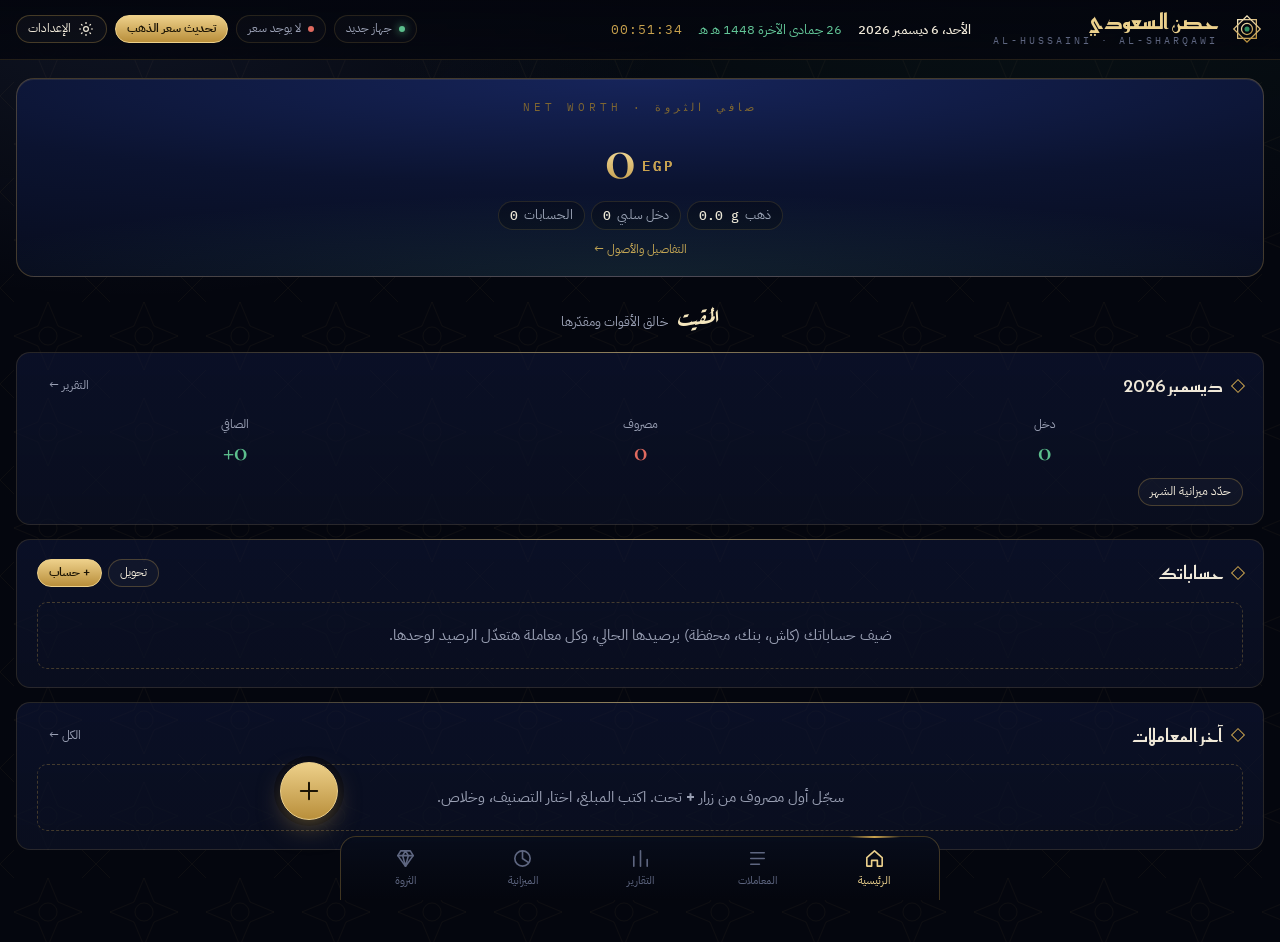
==== hisn-app/index.html @ 85dcd927 "Hisn: turn the wealth dashboard into an installable offline money app (PWA) - PWA shell: manifest, s" ====
<!doctype html>
<html lang="ar" dir="rtl"><head><meta charset="utf-8">
<meta name="viewport" content="width=device-width,initial-scale=1,viewport-fit=cover">
<meta name="theme-color" content="#04060E">
<meta name="color-scheme" content="dark">
<meta name="mobile-web-app-capable" content="yes">
<meta name="apple-mobile-web-app-capable" content="yes">
<meta name="apple-mobile-web-app-status-bar-style" content="black-translucent">
<meta name="apple-mobile-web-app-title" content="الحصن">
<meta name="robots" content="noindex,nofollow">
<meta name="referrer" content="no-referrer">
<meta name="description" content="مدير الثروة والمصروفات الشخصي: الذهب، الشهادات، الصناديق، الحسابات، الميزانيات والزكاة. البيانات على جهازك فقط.">
<title>حصن السعودي</title>
<link rel="manifest" href="manifest.webmanifest">
<link rel="icon" href="icons/icon.svg" type="image/svg+xml">
<link rel="apple-touch-icon" href="icons/apple-touch-icon.png">
<link rel="preconnect" href="https://fonts.googleapis.com">
<link rel="preconnect" href="https://fonts.gstatic.com" crossorigin>
<link rel="stylesheet" href="https://fonts.googleapis.com/css2?family=Amiri:ital,wght@0,400;0,700;1,400&family=Aref+Ruqaa:wght@400;700&family=Cormorant+Garamond:wght@500;600;700&family=IBM+Plex+Mono:wght@400;500&family=IBM+Plex+Sans+Arabic:wght@300;400;500;600&family=Reem+Kufi:wght@400;500;600&display=swap">
<link rel="stylesheet" href="css/base.css">
<link rel="stylesheet" href="css/app.css">
</head>
<body data-view="home">
<div id="lock" class="lock" hidden></div>
<header class="cmd">
  <div class="wrap">
    <div class="brand">
      <svg viewBox="0 0 40 40" aria-hidden="true"><defs><linearGradient id="bg1" x1="0" y1="0" x2="1" y2="1"><stop offset="0" stop-color="#F6E7BE"/><stop offset="1" stop-color="#B98F3B"/></linearGradient></defs><g fill="none" stroke="url(#bg1)" stroke-width="1.5"><rect x="9" y="9" width="22" height="22"/><rect x="9" y="9" width="22" height="22" transform="rotate(45 20 20)"/><circle cx="20" cy="20" r="6.5"/></g><circle cx="20" cy="20" r="3" fill="#2F8F63"/></svg>
      <div><b>حصن السعودي</b><small>AL-HUSSAINI · AL-SHARQAWI</small></div>
    </div>
    <div class="dates" id="dates"></div>
    <div class="spacer"></div>
    <div class="status">
      <span class="chip" id="syncChip"><i></i><span>على جهازك</span></span>
      <span class="chip" id="priceChip"><i></i><span>الأسعار</span></span>
      <button class="btn gold sm" id="btnPrices" type="button">تحديث سعر الذهب</button>
      <button class="btn sm iconbtn" id="btnSettings" type="button" aria-label="الإعدادات"><svg viewBox="0 0 24 24" width="18" height="18" aria-hidden="true"><g fill="none" stroke="currentColor" stroke-width="1.6"><circle cx="12" cy="12" r="3.2"/><path d="M12 2.8v2.6M12 18.6v2.6M21.2 12h-2.6M5.4 12H2.8M18.5 5.5l-1.8 1.8M7.3 16.7l-1.8 1.8M18.5 18.5l-1.8-1.8M7.3 7.3 5.5 5.5"/></g></svg><span>الإعدادات</span></button>
    </div>
  </div>
</header>

<main class="wrap">
  <section class="view on" id="v-home" aria-label="الرئيسية"></section>
  <section class="view" id="v-tx" aria-label="المعاملات"></section>
  <section class="view" id="v-reports" aria-label="التقارير"></section>
  <section class="view" id="v-budget" aria-label="الميزانية"></section>
  <section class="view" id="v-wealth" aria-label="الثروة">
  <section class="hero" aria-label="لوحة القيادة">
    <canvas id="stars" aria-hidden="true"></canvas>
    <div class="aurora" aria-hidden="true"></div>
    <div class="hero-in">
      <div class="mihrab">
        <svg class="frame" viewBox="0 0 600 340" preserveAspectRatio="none" aria-hidden="true">
          <defs><linearGradient id="fg" x1="0" y1="0" x2="0" y2="1"><stop offset="0" stop-color="#EBD08C" stop-opacity=".85"/><stop offset=".7" stop-color="#C9A24E" stop-opacity=".25"/><stop offset="1" stop-color="#C9A24E" stop-opacity="0"/></linearGradient>
          <linearGradient id="fill1" x1="0" y1="0" x2="0" y2="1"><stop offset="0" stop-color="#EBD08C" stop-opacity=".07"/><stop offset=".8" stop-color="#EBD08C" stop-opacity="0"/></linearGradient></defs>
          <path d="M20 340V150C20 60 150 8 300 8S580 60 580 150V340" fill="url(#fill1)" stroke="url(#fg)" stroke-width="1.5" vector-effect="non-scaling-stroke"/>
          <path d="M34 340V154C34 72 156 22 300 22S566 72 566 154V340" fill="none" stroke="url(#fg)" stroke-width="1" stroke-dasharray="2 5" vector-effect="non-scaling-stroke"/>
        </svg>
        <div class="eyebrow">NET WORTH · صافي الثروة</div>
        <div class="nw-label">قيمة كل ما تملك (الشهادة بقيمتها عند الاستحقاق)</div>
        <div class="nw" id="nw">—</div>
        <div id="nwDelta" class="small muted"></div>
        <div class="nw-sub" id="nwSub"></div>
        <div class="flag" id="flag" title="العلم المقلوب إشارة استغاثة: يظهر لما يكون فيه إنذار أحمر في المحفظة">
          <svg viewBox="0 0 26 20" aria-hidden="true"><path d="M2 1v18" stroke="#9AA0B4" stroke-width="1.5"/><path d="M3 2h20l-4 5 4 5H3z" fill="#123A29" stroke="#2F8F63"/><g transform="translate(12 7)" fill="none" stroke="#EBD08C" stroke-width=".9"><rect x="-2.6" y="-2.6" width="5.2" height="5.2"/><rect x="-2.6" y="-2.6" width="5.2" height="5.2" transform="rotate(45)"/></g></svg>
          <span id="flagTxt">العلم مرفوع</span>
        </div>
      </div>

      <div class="medallion">
        <div class="star">
          <svg viewBox="0 0 200 200" aria-hidden="true">
            <defs><radialGradient id="mg" cx=".5" cy=".5" r=".5"><stop offset="0" stop-color="#16245A"/><stop offset="1" stop-color="#0A112B"/></radialGradient>
            <linearGradient id="sg" x1="0" y1="0" x2="1" y2="1"><stop offset="0" stop-color="#F6E7BE"/><stop offset=".5" stop-color="#C9A24E"/><stop offset="1" stop-color="#7E6631"/></linearGradient></defs>
            <g class="ring"><circle cx="100" cy="100" r="96" fill="none" stroke="#C9A24E" stroke-opacity=".35" stroke-dasharray="1 5.3"/></g>
            <g transform="translate(100 100)">
              <rect x="-62" y="-62" width="124" height="124" fill="url(#mg)" stroke="url(#sg)" stroke-width="1.6"/>
              <rect x="-62" y="-62" width="124" height="124" fill="url(#mg)" stroke="url(#sg)" stroke-width="1.6" transform="rotate(45)"/>
              <rect x="-54" y="-54" width="108" height="108" fill="none" stroke="#C9A24E" stroke-opacity=".35"/>
              <rect x="-54" y="-54" width="108" height="108" fill="none" stroke="#C9A24E" stroke-opacity=".35" transform="rotate(45)"/>
              <circle r="58" fill="none" stroke="#2F8F63" stroke-opacity=".45"/>
            </g>
          </svg>
          <div class="nm" id="nm">الرزّاق</div>
        </div>
        <div class="lbl">اسم اليوم · NAME OF THE DAY</div>
        <div class="mean" id="mean"></div>
        <button class="btn sm ghost" type="button" data-names style="margin-top:6px">الأسماء الحسنى كاملة ◆</button>
      </div>

      <div class="gauge" id="gauge"></div>
    </div>

    <div class="hadith" id="hadith" aria-live="polite">
      <button class="nav prev" type="button" data-h="-1" aria-label="السابق">›</button>
      <div class="intro" id="hIntro">قال رسول الله ﷺ</div>
      <div class="txt" id="hTxt"></div>
      <div class="src" id="hSrc"></div>
      <div class="dots" id="hDots"></div>
      <button class="nav next" type="button" data-h="1" aria-label="التالي">‹</button>
    </div>

    <svg class="skyline" viewBox="0 0 1200 132" preserveAspectRatio="xMidYMax slice" aria-hidden="true">
      <defs>
        <linearGradient id="sil" x1="0" y1="0" x2="0" y2="1"><stop offset="0" stop-color="#121C40"/><stop offset="1" stop-color="#04060E"/></linearGradient>
        <linearGradient id="dome" x1="0" y1="0" x2="1" y2="0"><stop offset="0" stop-color="#1F6B48"/><stop offset=".45" stop-color="#62C597"/><stop offset="1" stop-color="#174F36"/></linearGradient>
        <radialGradient id="glow" cx=".5" cy=".7" r=".5"><stop offset="0" stop-color="#62C597" stop-opacity=".28"/><stop offset="1" stop-color="#62C597" stop-opacity="0"/></radialGradient>
      </defs>
      <!-- crescent -->
      <g transform="translate(1110 26)"><circle r="13" fill="#EBD08C" opacity=".9"/><circle cx="6" cy="-4" r="12" fill="#0B1330"/></g>
      <g fill="url(#sil)" stroke="#C9A24E" stroke-opacity=".38" stroke-width=".9">
        <!-- Al-Azhar double-headed minaret -->
        <path d="M150 132V70h34v62z"/><path d="M144 70h46v-5h-46z"/><path d="M152 65V40h30v25z"/><path d="M147 40h40v-4h-40z"/>
        <path d="M154 36V20h10v16zM170 36V20h10v16z"/><path d="M153 20h12v-3h-12zM169 20h12v-3h-12z"/>
        <path d="M155 17q4-13 8 0zM171 17q4-13 8 0z"/>
        <!-- Qaytbay-style minaret -->
        <path d="M232 132V78h22v54z"/><path d="M228 78h30v-4h-30z"/><path d="M235 74V52h16v22z"/><path d="M231 52h24v-3h-24z"/><path d="M237 49V36h12v13z"/><path d="M237 36q6-20 12 0z"/>
        <!-- Fatimid keel arcade -->
        <path d="M270 132v-34h300v34z"/>
        <!-- Madinah minaret -->
        <path d="M748 132V58h20v74z"/><path d="M744 58h28v-4h-28z"/><path d="M751 54V36h14v18z"/><path d="M747 36h22v-3h-22z"/><path d="M752 33q6-18 12 0z"/>
        <path d="M640 132v-36h260v36z"/>
        <!-- Andalusian block -->
        <path d="M930 132v-42h270v42z"/><path d="M0 132v-28h120v28z"/>
      </g>
      <!-- keel arches -->
      <g fill="#04060E" stroke="#C9A24E" stroke-opacity=".45" stroke-width=".9">
        <path d="M284 132v-18q0-10 11-15 11 5 11 15v18M320 132v-18q0-10 11-15 11 5 11 15v18M356 132v-18q0-10 11-15 11 5 11 15v18M392 132v-18q0-10 11-15 11 5 11 15v18M428 132v-18q0-10 11-15 11 5 11 15v18M464 132v-18q0-10 11-15 11 5 11 15v18M500 132v-18q0-10 11-15 11 5 11 15v18M536 132v-18q0-10 11-15 11 5 11 15v18"/>
      </g>
      <!-- Cordoba horseshoe arches with voussoirs -->
      <g fill="#04060E" stroke="#C9A24E" stroke-width="2.4" stroke-dasharray="4 3" stroke-opacity=".55">
        <path d="M950 132v-16a13 13 0 1 1 26 0v16M992 132v-16a13 13 0 1 1 26 0v16M1034 132v-16a13 13 0 1 1 26 0v16M1076 132v-16a13 13 0 1 1 26 0v16M1118 132v-16a13 13 0 1 1 26 0v16M1160 132v-16a13 13 0 1 1 26 0v16"/>
      </g>
      <!-- Green Dome -->
      <ellipse cx="820" cy="70" rx="80" ry="40" fill="url(#glow)"/>
      <path d="M786 96V80h68v16z" fill="#0E1736" stroke="#2F8F63" stroke-opacity=".5"/>
      <path d="M789 80c0-30 22-40 31-56 9 16 31 26 31 56z" fill="url(#dome)" stroke="#62C597" stroke-opacity=".6"/>
      <path d="M804 80c1-20 9-34 16-50M836 80c-1-20-9-34-16-50M820 80V30" stroke="#0D3324" stroke-opacity=".55" fill="none"/>
      <path d="M820 24v-9" stroke="#EBD08C"/><path d="M816 11a4 4 0 1 0 7 2.5 3 3 0 1 1-7-2.5z" fill="#EBD08C"/>
      <path d="M0 131.5h1200" stroke="#C9A24E" stroke-opacity=".45"/>
    </svg>
  </section>

  <section class="kpis" id="kpis" aria-label="المؤشرات"></section>

  <nav class="tabs" role="tablist" id="tabs">
    <button class="tab" role="tab" data-t="ops" aria-selected="true"><span class="c">OP-00</span><span class="l">القيادة</span></button>
    <button class="tab" role="tab" data-t="gold"><span class="c">OP-01</span><span class="l">الذهب العيني</span></button>
    <button class="tab" role="tab" data-t="funds"><span class="c">OP-02</span><span class="l">ثاندر</span></button>
    <button class="tab" role="tab" data-t="certs"><span class="c">OP-03</span><span class="l">الشهادات والنقد</span></button>
    <button class="tab" role="tab" data-t="income"><span class="c">OP-04</span><span class="l">الدخل والادخار</span></button>
    <button class="tab" role="tab" data-t="intel"><span class="c">OP-05</span><span class="l">المستشار</span></button>
    <button class="tab" role="tab" data-t="zakat"><span class="c">OP-07</span><span class="l">الزكاة</span></button>
    <button class="tab" role="tab" data-t="nasab"><span class="c">OP-08</span><span class="l">النسب الشريف</span></button>
    <button class="tab" role="tab" data-t="future"><span class="c">OP-06</span><span class="l">خريطة النمو</span></button>
  </nav>

  <section class="sector on" id="s-ops"></section>
  <section class="sector" id="s-gold"></section>
  <section class="sector" id="s-funds"></section>
  <section class="sector" id="s-certs"></section>
  <section class="sector" id="s-income"></section>
  <section class="sector" id="s-intel"></section>
  <section class="sector" id="s-zakat"></section>
  <section class="sector" id="s-future"></section>
  <section class="sector" id="s-nasab"></section>

  <p class="doctrine" id="doctrine"></p>
</section>
</main>
<nav class="bnav" aria-label="الأقسام">
  <button type="button" data-vw="home"><svg viewBox="0 0 24 24" aria-hidden="true"><g fill="none" stroke="currentColor" stroke-width="1.7" stroke-linecap="round" stroke-linejoin="round"><path d="M4 11 12 4l8 7v8.5a.5.5 0 0 1-.5.5H15v-6H9v6H4.5a.5.5 0 0 1-.5-.5z"/></g></svg><span>الرئيسية</span></button>
  <button type="button" data-vw="tx"><svg viewBox="0 0 24 24" aria-hidden="true"><g fill="none" stroke="currentColor" stroke-width="1.7" stroke-linecap="round" stroke-linejoin="round"><path d="M5 6h14M5 12h14M5 18h9"/></g></svg><span>المعاملات</span></button>
  <button type="button" data-vw="reports"><svg viewBox="0 0 24 24" aria-hidden="true"><g fill="none" stroke="currentColor" stroke-width="1.7" stroke-linecap="round" stroke-linejoin="round"><path d="M5 20V10M12 20V4M19 20v-7"/></g></svg><span>التقارير</span></button>
  <button type="button" data-vw="budget"><svg viewBox="0 0 24 24" aria-hidden="true"><g fill="none" stroke="currentColor" stroke-width="1.7" stroke-linecap="round" stroke-linejoin="round"><circle cx="12" cy="12" r="8"/><path d="M12 4v8l6 4"/></g></svg><span>الميزانية</span></button>
  <button type="button" data-vw="wealth"><svg viewBox="0 0 24 24" aria-hidden="true"><g fill="none" stroke="currentColor" stroke-width="1.7" stroke-linecap="round" stroke-linejoin="round"><path d="M7 4h10l3 5-8 11L4 9z"/><path d="M4 9h16M12 20 9 9l3-5 3 5z"/></g></svg><span>الثروة</span></button>
</nav>
<button type="button" class="fab" data-m="fab" aria-label="إضافة معاملة"><svg viewBox="0 0 24 24" aria-hidden="true"><g fill="none" stroke="currentColor" stroke-width="1.7" stroke-linecap="round" stroke-linejoin="round"><path d="M12 5v14M5 12h14"/></g></svg></button>
<div id="modalRoot"></div>
<script src="js/version.js"></script>
<script src="js/money.js"></script>
<script src="js/app.js"></script>
<script src="js/pwa.js"></script>
</body></html>
---- hisn-app/css/base.css ----
/* Original حصن السعودي dashboard styles (lapis-night mihrab). App-shell additions live in app.css. */
/* Layout: a lapis-night mihrab. Hero = arch (net worth) + star medallion (Name of the day) + score gauge,
   a hadith scroll beneath, the Cairo/Madinah/Cordoba skyline as the threshold; sectors below as tabbed panels. */
:root{
  --void:#04060E; --night:#080D1B; --lapis:#0C1430; --panel:#0B1124; --panel-hi:#10183A;
  --line:rgba(201,162,78,.16); --line2:rgba(201,162,78,.30); --rule:#1B2442;
  --gold:#C9A24E; --gold-hi:#EBD08C; --gold-pale:#F6E7BE; --gold-dim:#7E6631;
  --emerald:#2F8F63; --emerald-hi:#62C597; --emerald-deep:#123A29;
  --ink:#EFE8D8; --mute:#9AA0B4; --faint:#5E6680;
  --red:#E06A5F; --amber:#E2A541; --ok:#5CBF8D; --blue:#6E8BD6;
  --f-kufi:"Reem Kufi","IBM Plex Sans Arabic",system-ui,sans-serif;
  --f-ruqaa:"Aref Ruqaa","Amiri",serif;
  --f-naskh:"Amiri","IBM Plex Sans Arabic",serif;
  --f-body:"IBM Plex Sans Arabic",system-ui,sans-serif;
  --f-num:"Cormorant Garamond","Amiri",Georgia,serif;
  --f-mono:"IBM Plex Mono",ui-monospace,Menlo,monospace;
  color-scheme:dark;
}
*{box-sizing:border-box}
html{background:var(--void)}
body{margin:0;color:var(--ink);font-family:var(--f-body);font-size:15px;line-height:1.65;direction:rtl;
  padding-left:max(16px,env(safe-area-inset-left,0px));padding-right:max(16px,env(safe-area-inset-right,0px));padding-block:0 56px;
  background:
    radial-gradient(1200px 600px at 80% -10%,rgba(47,143,99,.10),transparent 60%),
    radial-gradient(900px 500px at 10% 0%,rgba(110,139,214,.10),transparent 60%),
    url("data:image/svg+xml,%3Csvg xmlns='http://www.w3.org/2000/svg' width='96' height='96' viewBox='0 0 96 96'%3E%3Cg fill='none' stroke='%23C9A24E' stroke-opacity='.05'%3E%3Cpath d='M48 14l10 24 24 10-24 10-10 24-10-24-24-10 24-10z'/%3E%3Ccircle cx='48' cy='48' r='9'/%3E%3Cpath d='M0 0l14 14M96 0L82 14M0 96l14-14M96 96L82 82'/%3E%3C/g%3E%3C/svg%3E"),
    var(--void);}
.wrap{max-width:1260px;margin:0 auto}
button,input,select,textarea{font:inherit;color:inherit}
:focus-visible{outline:2px solid var(--gold-hi);outline-offset:2px;border-radius:4px}
.num,.mono{font-family:var(--f-mono);font-variant-numeric:tabular-nums;direction:ltr;unicode-bidi:isolate}
.fig{font-family:var(--f-num);font-variant-numeric:lining-nums tabular-nums;direction:ltr;unicode-bidi:isolate;font-weight:600}
.up{color:var(--ok)} .down{color:var(--red)} .muted{color:var(--mute)} .faint{color:var(--faint)} .small{font-size:12.5px}

/* ── command bar ───────────────────────────── */
.cmd{position:sticky;top:env(safe-area-inset-top,0px);z-index:30;margin-inline:calc(-1*max(16px,env(safe-area-inset-left,0px)));
  padding:10px max(16px,env(safe-area-inset-right,0px)) 10px max(16px,env(safe-area-inset-left,0px));
  background:linear-gradient(180deg,rgba(4,6,14,.96),rgba(4,6,14,.82));backdrop-filter:blur(10px);
  border-bottom:1px solid var(--line)}
.cmd .wrap{display:flex;flex-wrap:wrap;align-items:center;gap:10px 22px}
.brand{display:flex;align-items:center;gap:12px}
.brand svg{width:34px;height:34px;flex:none}
.brand b{display:block;font-family:var(--f-kufi);font-size:21px;font-weight:600;color:var(--gold-hi);line-height:1.1}
.brand small{display:block;font-family:var(--f-mono);font-size:9.5px;letter-spacing:3px;color:var(--faint);direction:ltr;text-align:right}
.dates{display:flex;gap:6px 16px;flex-wrap:wrap;font-size:13px;color:var(--mute);align-items:center}
.dates b{color:var(--ink);font-weight:500}
.dates .hj{color:var(--emerald-hi)}
.dates .clock{font-family:var(--f-mono);color:var(--gold);letter-spacing:1px}
.cmd .spacer{flex:1}
.status{display:flex;gap:8px;align-items:center;flex-wrap:wrap}
.chip{display:inline-flex;align-items:center;gap:7px;border:1px solid var(--line);border-radius:999px;padding:3px 11px;font-size:12px;color:var(--mute);background:rgba(255,255,255,.02);white-space:nowrap}
.chip i{width:6px;height:6px;border-radius:50%;background:var(--faint)}
.chip.ok i{background:var(--ok);box-shadow:0 0 8px var(--ok)} .chip.warn i{background:var(--amber)} .chip.bad i{background:var(--red)}
.btn{border:1px solid var(--line2);background:rgba(255,255,255,.03);border-radius:999px;padding:6px 14px;cursor:pointer;font-size:13px;color:var(--ink);transition:border-color .2s,background .2s,transform .1s}
.btn:hover{border-color:var(--gold);background:rgba(201,162,78,.08)}
.btn:active{transform:translateY(1px)}
.btn.gold{background:linear-gradient(180deg,#EDD08A,#B98F3B);color:#1B1405;border-color:#EDD08A;font-weight:600}
.btn.gold:hover{filter:brightness(1.06)}
.btn.ghost{background:transparent;border-color:transparent;color:var(--mute)} .btn.ghost:hover{color:var(--ink);border-color:var(--line)}
.btn.sm{padding:3px 11px;font-size:12px}
.btn.danger{color:#F0A39D}
.btn[disabled]{opacity:.55;cursor:wait}

/* ── hero ──────────────────────────────────── */
.hero{position:relative;margin-top:20px;border-radius:18px;overflow:hidden;isolation:isolate;
  background:radial-gradient(140% 100% at 50% 0%,#14204A 0%,#0B1330 38%,#070B1A 75%,#05070F 100%);
  border:1px solid var(--line);box-shadow:0 30px 80px -40px rgba(0,0,0,.9),inset 0 1px 0 rgba(235,208,140,.08)}
.hero canvas{position:absolute;inset:0;width:100%;height:100%;z-index:-1}
.aurora{position:absolute;inset:-20% -10% 40%;z-index:-1;pointer-events:none;
  background:radial-gradient(50% 60% at 70% 30%,rgba(98,197,151,.12),transparent 70%),radial-gradient(40% 50% at 25% 20%,rgba(110,139,214,.12),transparent 70%);
  animation:drift 22s ease-in-out infinite alternate}
@keyframes drift{from{transform:translateX(-2%)}to{transform:translateX(3%)}}
.hero-in{display:grid;grid-template-columns:minmax(0,1.55fr) minmax(0,1fr) minmax(0,1fr);gap:22px;padding:30px 30px 4px;align-items:center}

.mihrab{position:relative;padding:44px 28px 26px;text-align:center;min-height:300px}
.mihrab svg.frame{position:absolute;inset:0;width:100%;height:100%;pointer-events:none}
.mihrab > *:not(svg){position:relative}
.eyebrow{font-family:var(--f-mono);font-size:10.5px;letter-spacing:4px;color:var(--gold-dim);direction:ltr}
.nw-label{font-family:var(--f-kufi);color:var(--mute);font-size:15px;margin-top:4px}
.nw{font-family:var(--f-num);font-weight:600;font-size:clamp(46px,7.2vw,86px);line-height:1;margin:12px 0 6px;direction:ltr;
  background:linear-gradient(180deg,#FBF0CF 0%,#EBD08C 45%,#B98F3B 100%);-webkit-background-clip:text;background-clip:text;color:transparent;
  filter:drop-shadow(0 6px 24px rgba(235,208,140,.18));font-variant-numeric:lining-nums}
.nw small{font-family:var(--f-mono);font-size:.2em;letter-spacing:3px;-webkit-text-fill-color:var(--gold);margin-inline-start:8px;vertical-align:middle}
.nw-sub{display:flex;justify-content:center;gap:8px;flex-wrap:wrap;margin-top:12px}
.pill{display:inline-flex;gap:6px;align-items:center;font-size:12.5px;color:var(--mute);border:1px solid var(--line);border-radius:999px;padding:3px 11px;background:rgba(4,6,14,.4)}
.pill b{font-family:var(--f-mono);font-weight:500;color:var(--ink);direction:ltr}
.flag{display:inline-flex;align-items:center;gap:8px;margin-top:14px;font-size:12.5px;color:var(--mute)}
.flag svg{width:24px;height:18px;transition:transform .7s cubic-bezier(.5,0,.2,1)}
.flag.distress svg{transform:rotate(180deg)} .flag.distress{color:#F0A39D}

.medallion{text-align:center}
.medallion .star{position:relative;width:min(240px,100%);aspect-ratio:1;margin:0 auto}
.medallion .star svg{position:absolute;inset:0;width:100%;height:100%}
.medallion .star .ring{animation:spin 120s linear infinite;transform-origin:50% 50%}
@keyframes spin{to{transform:rotate(360deg)}}
.medallion .nm{position:absolute;inset:0;display:grid;place-items:center;font-family:var(--f-ruqaa);font-size:clamp(34px,4.2vw,50px);color:var(--gold-pale);text-shadow:0 0 30px rgba(235,208,140,.35);padding-top:4px}
.medallion .lbl{font-family:var(--f-mono);font-size:10px;letter-spacing:3px;color:var(--emerald-hi);direction:ltr;margin-top:6px}
.medallion .mean{color:var(--mute);font-size:13.5px;margin-top:2px}

.names99{display:grid;grid-template-columns:repeat(auto-fill,minmax(104px,1fr));gap:8px;margin-top:6px}
.names99 button{font-family:var(--f-ruqaa);font-size:20px;color:var(--gold-pale);background:rgba(4,6,14,.5);border:1px solid var(--line);border-radius:10px;padding:10px 4px 6px;cursor:pointer;line-height:1.3;position:relative}
.names99 button small{display:block;font-family:var(--f-mono);font-size:9px;color:var(--faint);letter-spacing:1px}
.names99 button:hover{border-color:var(--gold);background:rgba(201,162,78,.08)}
.names99 button.today{border-color:var(--emerald-hi);box-shadow:0 0 0 1px var(--emerald-hi) inset}
.modal.wide{width:min(900px,100%)}
.radar{display:grid;grid-template-columns:repeat(4,minmax(0,1fr));gap:10px;margin:4px 0 14px}
.sig{border:1px solid var(--rule);border-radius:10px;padding:10px 12px;background:rgba(4,6,14,.35);min-width:0}
.sig .k{font-size:11.5px;color:var(--faint)} .sig .v{font-family:var(--f-num);font-weight:600;font-size:24px;direction:ltr;text-align:right}
.sig .c{display:inline-block;font-size:11px;border-radius:999px;padding:0 9px;margin-top:3px;border:1px solid}
.sig.sell .c{color:var(--ok);border-color:rgba(92,191,141,.5)} .sig.hold .c{color:var(--blue);border-color:rgba(110,139,214,.5)} .sig.warn .c{color:var(--amber);border-color:rgba(226,165,65,.5)} .sig.na .c{color:var(--faint);border-color:var(--rule)}
.verdict-box{display:flex;align-items:center;gap:14px;flex-wrap:wrap;border:1px solid var(--line2);border-radius:12px;padding:12px 16px;margin-bottom:10px;background:linear-gradient(90deg,rgba(201,162,78,.08),transparent)}
.verdict-box .vv{font-family:var(--f-kufi);font-size:22px;color:var(--gold-hi)}
.seg{display:inline-flex;border:1px solid var(--line2);border-radius:999px;overflow:hidden}
.seg button{background:none;border:none;padding:5px 14px;cursor:pointer;color:var(--mute);font-size:13px}
.seg button.on{background:linear-gradient(180deg,#EDD08A,#B98F3B);color:#1B1405;font-weight:600}
.quote{font-family:var(--f-naskh);font-size:18px;color:var(--gold-pale);text-align:center;margin:4px 0 12px;line-height:1.9}
.quote small{display:block;font-family:var(--f-body);font-size:12px;color:var(--mute)}
@media (max-width:1080px){.radar{grid-template-columns:repeat(2,minmax(0,1fr))}}
.chain{position:relative;max-width:760px;margin:6px auto 0;padding:6px 0}
.chain::before{content:"";position:absolute;top:0;bottom:0;right:50%;width:2px;margin-right:-1px;background:linear-gradient(180deg,var(--emerald-hi),var(--gold) 30%,var(--gold-dim) 100%);opacity:.6}
.node{position:relative;display:grid;grid-template-columns:1fr 36px 1fr;align-items:center;margin:10px 0}
.node .dia{width:16px;height:16px;transform:rotate(45deg);margin:auto;background:var(--void);border:2px solid var(--gold);box-shadow:0 0 12px rgba(235,208,140,.35)}
.node.root .dia{border-color:var(--emerald-hi);width:20px;height:20px;box-shadow:0 0 18px rgba(98,197,151,.5)}
.node.me .dia{background:var(--gold);width:20px;height:20px}
.node .card{border:1px solid var(--line);border-radius:12px;padding:10px 14px;background:linear-gradient(180deg,rgba(16,24,58,.6),rgba(11,17,36,.8))}
.node:nth-child(odd) .card{grid-column:1} .node:nth-child(odd) .sp{grid-column:3}
.node:nth-child(even) .card{grid-column:3} .node:nth-child(even) .sp{grid-column:1}
.node .dia{grid-column:2;grid-row:1}
.node .card,.node .sp{grid-row:1}
.node .nm2{font-family:var(--f-naskh);font-size:19px;color:var(--gold-pale);line-height:1.5}
.node.root .nm2{color:var(--emerald-hi)}
.node .role{font-size:12.5px;color:var(--mute)}
.node .yr{font-family:var(--f-mono);font-size:11px;color:var(--faint);direction:ltr;text-align:right}
.br{margin-top:8px;border-top:1px dashed rgba(98,197,151,.4);padding-top:6px}
.brt{font-size:12px;color:var(--emerald-hi);margin-bottom:2px}
.bri{font-family:var(--f-naskh);font-size:15px;color:var(--ink);line-height:1.7}
.node.prophet .dia{border-color:var(--emerald-hi);background:var(--emerald);width:22px;height:22px;box-shadow:0 0 22px rgba(98,197,151,.6)}
.node.prophet .nm2{color:var(--emerald-hi);font-size:21px}
.gap{text-align:center;color:var(--faint);font-family:var(--f-naskh);font-size:22px;letter-spacing:8px;margin:2px 0}
@media (max-width:640px){.chain::before{right:18px}.node{grid-template-columns:36px minmax(0,1fr)}.node .dia{grid-column:1}.node .card{grid-column:2!important}.node .sp{display:none}}
.gauge{text-align:center}
.gauge svg{width:min(250px,100%);height:auto;display:block;margin:0 auto}
.gauge .verdict{font-family:var(--f-kufi);font-size:18px;color:var(--gold-hi);margin-top:-6px}
.gauge .lbl{font-family:var(--f-mono);font-size:10px;letter-spacing:3px;color:var(--faint);direction:ltr}
.subs{display:grid;grid-template-columns:repeat(3,minmax(0,1fr));gap:6px 10px;margin-top:10px;text-align:right}
.sub .k{font-size:11px;color:var(--faint);white-space:nowrap;overflow:hidden;text-overflow:ellipsis}
.sub .t{height:3px;border-radius:2px;background:rgba(255,255,255,.07);margin-top:3px;overflow:hidden}
.sub .t i{display:block;height:100%;border-radius:2px}

/* hadith scroll */
.hadith{position:relative;margin:18px 30px 0;padding:18px 64px 16px;text-align:center;border-top:1px solid var(--line);border-bottom:1px solid var(--line);
  background:linear-gradient(90deg,transparent,rgba(201,162,78,.05) 20%,rgba(201,162,78,.05) 80%,transparent)}
.hadith::before,.hadith::after{content:"";position:absolute;top:50%;width:9px;height:9px;border:1px solid var(--gold);transform:translateY(-50%) rotate(45deg);background:var(--void)}
.hadith::before{right:-4px} .hadith::after{left:-4px}
.hadith .intro{font-family:var(--f-naskh);color:var(--emerald-hi);font-size:15px}
.hadith .txt{font-family:var(--f-naskh);font-size:clamp(19px,2.2vw,25px);line-height:1.9;color:var(--gold-pale);margin:4px auto 2px;max-width:60ch;text-wrap:balance;transition:opacity .6s}
.hadith .src{font-size:12.5px;color:var(--mute);transition:opacity .6s}
.hadith .src b{color:var(--gold);font-weight:500}
.hadith.fade .txt,.hadith.fade .src{opacity:0}
.hadith .nav{position:absolute;top:50%;transform:translateY(-50%);background:none;border:1px solid var(--line);color:var(--gold);width:32px;height:32px;border-radius:50%;cursor:pointer;display:grid;place-items:center}
.hadith .nav:hover{border-color:var(--gold)}
.hadith .prev{right:14px} .hadith .next{left:14px}
.hadith .dots{display:flex;gap:5px;justify-content:center;margin-top:10px}
.hadith .dots i{width:5px;height:5px;transform:rotate(45deg);background:var(--rule)} .hadith .dots i.on{background:var(--gold)}

.skyline{display:block;width:100%;height:auto;margin-top:14px}

/* ── kpi strip ─────────────────────────────── */
.kpis{display:grid;grid-template-columns:repeat(5,minmax(0,1fr));gap:12px;margin-top:16px}
.kpi{position:relative;padding:14px 16px 13px;border-radius:12px;border:1px solid var(--line);background:linear-gradient(180deg,rgba(255,255,255,.025),rgba(255,255,255,0));min-width:0}
.kpi::before{content:"";position:absolute;top:-1px;inset-inline:20%;height:1px;background:linear-gradient(90deg,transparent,var(--gold),transparent);opacity:.6}
.kpi .k{font-size:12.5px;color:var(--mute)}
.kpi .v{font-family:var(--f-num);font-weight:600;font-size:31px;line-height:1.15;direction:ltr;text-align:right;color:var(--ink)}
.kpi .s{font-size:11.5px;color:var(--faint)}

/* ── tabs ─────────────────────────────────── */
.tabs{display:flex;flex-wrap:wrap;gap:2px;margin-top:26px;border-bottom:1px solid var(--line);scrollbar-width:none}
.tabs::-webkit-scrollbar{display:none}
.tab{flex:none;position:relative;display:grid;gap:0;background:none;border:none;padding:8px 16px 12px;cursor:pointer;color:var(--mute);text-align:center}
.tab .c{font-family:var(--f-mono);font-size:9.5px;letter-spacing:2px;color:var(--faint);direction:ltr}
.tab .l{font-family:var(--f-kufi);font-size:15.5px}
.tab:hover{color:var(--ink)}
.tab[aria-selected="true"]{color:var(--gold-hi)}
.tab[aria-selected="true"]::after{content:"";position:absolute;bottom:-1px;inset-inline:14px;height:2px;background:linear-gradient(90deg,transparent,var(--gold),transparent)}
.tab[aria-selected="true"]::before{content:"";position:absolute;bottom:-5px;left:50%;width:7px;height:7px;margin-left:-3.5px;transform:rotate(45deg);background:var(--gold)}
.sector{display:none;margin-top:20px}
.sector.on{display:block}

/* ── panels ───────────────────────────────── */
.grid{display:grid;gap:16px}
.g2{grid-template-columns:repeat(2,minmax(0,1fr))}
.g-ov{grid-template-columns:minmax(0,1fr) minmax(0,1.2fr)}
.panel{position:relative;border-radius:14px;padding:18px 20px;min-width:0;border:1px solid var(--line);
  background:linear-gradient(180deg,rgba(16,24,58,.55),rgba(11,17,36,.75))}
.panel::before{content:"";position:absolute;top:-1px;inset-inline:12%;height:1px;background:linear-gradient(90deg,transparent,rgba(235,208,140,.55),transparent)}
.ph{display:flex;align-items:center;justify-content:space-between;gap:10px;flex-wrap:wrap;margin-bottom:14px}
.ph h3{margin:0;display:flex;align-items:center;gap:10px;font-family:var(--f-kufi);font-weight:500;font-size:18px;color:var(--ink);text-wrap:balance}
.ph h3::before{content:"";width:8px;height:8px;transform:rotate(45deg);border:1px solid var(--gold);flex:none}
.ph .code{font-family:var(--f-mono);font-size:10px;letter-spacing:2.5px;color:var(--gold-dim);direction:ltr}
.ph .acts{display:flex;gap:6px;flex-wrap:wrap}
.empty{border:1px dashed var(--line2);border-radius:10px;padding:20px;text-align:center;color:var(--mute)}

/* tables */
.tw{overflow-x:auto}
table{width:100%;border-collapse:collapse;font-size:13.5px}
th{font-weight:500;color:var(--faint);text-align:right;padding:8px 10px;border-bottom:1px solid var(--line2);white-space:nowrap;font-size:12px}
td{padding:9px 10px;border-bottom:1px solid var(--rule);white-space:nowrap;vertical-align:middle}
tbody tr:hover td{background:rgba(201,162,78,.03)}
td.num{text-align:left}
td.muted,td.small{white-space:normal}
tr.tot td{border-top:1px solid var(--gold-dim);color:var(--gold-hi);font-weight:600;border-bottom:none}
.tag{display:inline-block;font-size:11px;padding:1px 8px;border-radius:999px;border:1px solid var(--line2);color:var(--mute)}
.tag.k24{color:var(--gold-hi)} .tag.k21{color:#E3AE6A;border-color:rgba(227,174,106,.35)} .tag.sh{color:var(--emerald-hi);border-color:rgba(98,197,151,.35)}
.rowacts{display:flex;gap:2px}

/* stat boxes */
.pstrip{display:grid;grid-template-columns:repeat(4,minmax(0,1fr));gap:10px;margin-bottom:14px}
.pbox{border:1px solid var(--line);border-radius:10px;padding:11px 13px;background:rgba(4,6,14,.35);min-width:0}
.pbox .k{font-size:12px;color:var(--mute)} .pbox .v{font-family:var(--f-num);font-weight:600;font-size:27px;line-height:1.2;color:var(--gold-hi);direction:ltr;text-align:right}
.pbox .s{font-size:11.5px;color:var(--faint)}

/* allocation */
.ov{display:grid;grid-template-columns:170px minmax(0,1fr);gap:18px;align-items:center}
.ring{width:170px;height:170px;display:block;margin:auto}
.alloc-row{display:grid;grid-template-columns:104px minmax(0,1fr) 112px;gap:10px;align-items:center;padding:8px 0;border-bottom:1px solid var(--rule);font-size:13.5px}
.alloc-row:last-child{border-bottom:none}
.bar{height:7px;background:rgba(255,255,255,.05);border-radius:4px;position:relative;overflow:visible}
.bar i{position:absolute;inset-block:0;right:0;border-radius:4px}
.bar b{position:absolute;top:-4px;bottom:-4px;width:2px;background:var(--ink);opacity:.75;border-radius:1px}
.dot{display:inline-block;width:8px;height:8px;transform:rotate(45deg);margin-inline-end:8px}
.stack{display:flex;height:14px;border-radius:7px;overflow:hidden;margin:6px 0 10px;gap:2px}
.stack i{display:block;height:100%}
.legend{display:flex;flex-wrap:wrap;gap:6px 16px;font-size:12.5px;color:var(--mute)}
.legend b{font-family:var(--f-mono);font-weight:400;color:var(--ink);direction:ltr}

/* alerts */
.alerts{display:grid;gap:9px}
.alert{display:grid;grid-template-columns:3px minmax(0,1fr);gap:12px;border:1px solid var(--rule);border-radius:10px;padding:11px 13px 11px 12px;background:rgba(4,6,14,.35)}
.alert .stripe{border-radius:2px;background:var(--faint)}
.alert.critical .stripe{background:var(--red)} .alert.warn .stripe{background:var(--amber)} .alert.good .stripe{background:var(--ok)} .alert.info .stripe{background:var(--blue)}
.alert h4{margin:0 0 2px;font-size:14.5px;font-weight:600;line-height:1.5}
.alert p{margin:0;color:var(--mute);font-size:13.5px}
.alert .act{margin-top:6px;font-size:13px;color:var(--gold-hi)}
.alert .lv{font-family:var(--f-mono);font-size:9.5px;letter-spacing:1.5px;color:var(--faint);direction:ltr;margin-inline-start:8px;font-weight:400}

/* funds */
.fund{border:1px solid var(--rule);border-radius:12px;padding:13px 15px;background:rgba(4,6,14,.3)}
.fund + .fund{margin-top:12px}
.fund-h{display:flex;flex-wrap:wrap;align-items:center;gap:8px 14px;justify-content:space-between}
.fund-h .t{font-family:var(--f-kufi);font-size:16.5px}
.fund-stats{display:grid;grid-template-columns:repeat(5,minmax(0,1fr));gap:8px;margin-top:10px}
.fund-stats div{min-width:0}
.fund-stats .k{font-size:11.5px;color:var(--faint)} .fund-stats .v{font-family:var(--f-mono);font-size:14.5px;direction:ltr;text-align:right}
details.lots{margin-top:8px}
details.lots summary{cursor:pointer;color:var(--mute);font-size:12.5px}

/* cert */
.cert{display:grid;grid-template-columns:minmax(0,1.3fr) minmax(0,1fr);gap:18px;align-items:center}
.cd{display:grid;grid-template-columns:repeat(3,minmax(0,1fr));gap:10px}
.cd div{border:1px solid var(--line);border-radius:10px;padding:10px;text-align:center;background:rgba(4,6,14,.35)}
.cd .v{font-family:var(--f-num);font-weight:600;font-size:34px;line-height:1.1;color:var(--gold-hi)} .cd .k{font-size:11.5px;color:var(--mute)}

/* advisor */
.report{position:relative;border:1px solid var(--line2);border-radius:12px;padding:18px 20px;min-height:90px;
  background:linear-gradient(180deg,rgba(246,231,190,.035),rgba(246,231,190,.01))}
.report .stamp{position:absolute;top:12px;left:14px;font-family:var(--f-mono);font-size:9.5px;letter-spacing:3px;color:#C7665D;border:1px solid rgba(199,102,93,.5);padding:1px 8px;transform:rotate(-4deg);direction:ltr}
.report h4{font-family:var(--f-kufi);color:var(--gold-hi);margin:16px 0 6px;font-size:16px;font-weight:500}
.report ul{margin:4px 0;padding-inline-start:20px} .report li{margin:3px 0}
.report p{margin:5px 0}
.chatlog{display:grid;gap:8px;margin-top:12px}
.msg{padding:10px 13px;border-radius:12px;font-size:14px}
.msg.u{background:rgba(201,162,78,.08);border:1px solid var(--line2);justify-self:start;max-width:85%;white-space:pre-wrap}
.msg.a{background:rgba(4,6,14,.4);border:1px solid var(--rule)}
.ask{display:flex;gap:8px;margin-top:12px}
.ask input{flex:1;min-width:0}
input[type=text],input[type=number],input[type=date],select,textarea{background:rgba(4,6,14,.6);border:1px solid var(--line2);border-radius:8px;padding:8px 11px;width:100%}
input[type=number]{font-family:var(--f-mono);direction:ltr;text-align:right}

svg text{fill:var(--mute);font-family:var(--f-mono);font-size:10.5px}

/* modal */
.scrim{position:fixed;inset:0;background:rgba(2,3,8,.75);backdrop-filter:blur(4px);display:grid;place-items:center;z-index:50;padding:16px}
.modal{width:min(540px,100%);max-height:88vh;overflow:auto;border:1px solid var(--line2);border-radius:16px;padding:20px 22px;background:linear-gradient(180deg,#111A3C,#0A1022)}
.modal h3{margin:0 0 14px;font-family:var(--f-kufi);font-weight:500;color:var(--gold-hi)}
.fields{display:grid;grid-template-columns:repeat(2,minmax(0,1fr));gap:10px 12px}
.fields label{display:grid;gap:4px;font-size:12.5px;color:var(--mute);min-width:0}
.fields label.full{grid-column:1/-1}
.mfoot{display:flex;gap:8px;margin-top:18px;flex-wrap:wrap;align-items:center}
.toast{position:fixed;bottom:calc(18px + env(safe-area-inset-bottom,0px));left:50%;transform:translateX(-50%);background:#111A3C;border:1px solid var(--gold-dim);border-radius:999px;padding:8px 18px;font-size:13.5px;z-index:60;box-shadow:0 10px 30px rgba(0,0,0,.5)}

.doctrine{margin-top:30px;text-align:center;color:var(--faint);font-family:var(--f-kufi);font-size:14px}
.doctrine b{color:var(--gold);font-weight:500}

@media (max-width:1080px){
  .hero-in{grid-template-columns:minmax(0,1fr) minmax(0,1fr)}
  .mihrab{grid-column:1/-1}
  .kpis{grid-template-columns:repeat(3,minmax(0,1fr))}
  .g-ov,.g2,.cert{grid-template-columns:minmax(0,1fr)}
  .fund-stats{grid-template-columns:repeat(3,minmax(0,1fr))}
  .pstrip{grid-template-columns:repeat(2,minmax(0,1fr))}
}
@media (max-width:640px){
  .cmd{position:static} .cmd .spacer{display:none}
  .hero-in{grid-template-columns:minmax(0,1fr);padding:18px 14px 0;gap:10px}
  .mihrab{padding:40px 14px 20px;min-height:0}
  .hadith{margin:14px 12px 0;padding:14px 38px 12px}
  .hadith .nav{width:26px;height:26px} .hadith .prev{right:4px} .hadith .next{left:4px}
  .kpis{grid-template-columns:repeat(2,minmax(0,1fr))} .kpis .kpi:first-child{grid-column:1/-1}
  .kpi .v{font-size:26px}
  .fields{grid-template-columns:minmax(0,1fr)}
  .ov{grid-template-columns:minmax(0,1fr)}
  .alloc-row{grid-template-columns:84px minmax(0,1fr) 92px;font-size:12.5px}
  .cd .v{font-size:26px}
  .dates{font-size:12px;gap:4px 10px}
  td:first-child{white-space:normal;min-width:90px}
}
@media (prefers-reduced-motion:reduce){.aurora,.medallion .star .ring{animation:none}.flag svg,.hadith .txt,.hadith .src{transition:none}}
---- hisn-app/css/app.css ----
/* App shell: views, bottom navigation, sheets and the money-manager components.
   Same tokens as base.css (gold on lapis night). */
:root{--nav-h:64px;--safe-b:env(safe-area-inset-bottom,0px);--safe-t:env(safe-area-inset-top,0px)}
html{-webkit-tap-highlight-color:transparent;overscroll-behavior-y:none}
body{padding-bottom:calc(var(--nav-h) + var(--safe-b) + 28px);padding-top:var(--safe-t)}
button{-webkit-user-select:none;user-select:none}
input,select,textarea{font-size:16px} /* iOS: no zoom on focus */

/* header: compact on phones */
.cmd{top:0}
.iconbtn{display:inline-flex;align-items:center;gap:6px}
@media (max-width:640px){
  .cmd{position:sticky;top:0;padding-top:calc(8px + var(--safe-t));margin-top:calc(-1*var(--safe-t))}
  .cmd .wrap{gap:6px 10px}
  .brand svg{width:28px;height:28px}.brand b{font-size:18px}.brand small{display:none}
  .dates{order:3;width:100%;font-size:11.5px}.dates .clock{display:none}
  .status{margin-inline-start:auto;gap:6px}
  #syncChip{display:none}
  .iconbtn span{display:none}.iconbtn{padding:6px 9px}
  body:not([data-view="wealth"]) #btnPrices{display:none}
}

/* views */
.view{display:none;padding-top:14px}
.view.on{display:block;animation:vin .22s ease-out}
@keyframes vin{from{opacity:.4;transform:translateY(6px)}to{opacity:1;transform:none}}
.view > .panel,.view > .alerts,.view > .daily{margin-top:14px}
#v-wealth > .hero{margin-top:6px}

/* bottom nav */
.bnav{position:fixed;inset-inline:0;bottom:0;z-index:40;display:grid;grid-template-columns:repeat(5,1fr);
  height:calc(var(--nav-h) + var(--safe-b));padding:0 max(6px,env(safe-area-inset-right,0px)) var(--safe-b) max(6px,env(safe-area-inset-left,0px));
  background:linear-gradient(180deg,rgba(8,13,27,.92),rgba(4,6,14,.98));backdrop-filter:blur(12px);-webkit-backdrop-filter:blur(12px);border-top:1px solid var(--line2)}
.bnav button{background:none;border:none;color:var(--faint);display:grid;place-items:center;align-content:center;gap:2px;cursor:pointer;font-size:11px;font-family:var(--f-body);position:relative}
.bnav svg{width:23px;height:23px}
.bnav button[aria-current="page"]{color:var(--gold-hi)}
.bnav button[aria-current="page"]::before{content:"";position:absolute;top:-1px;inset-inline:28%;height:2px;background:linear-gradient(90deg,transparent,var(--gold),transparent)}
@media (min-width:900px){.bnav{inset-inline:calc(50% - 300px);border:1px solid var(--line2);border-bottom:none;border-radius:16px 16px 0 0}}

.fab{position:fixed;z-index:41;left:max(18px,env(safe-area-inset-left,0px));bottom:calc(var(--nav-h) + var(--safe-b) + 16px);width:58px;height:58px;border-radius:50%;
  border:1px solid #EDD08A;background:linear-gradient(180deg,#EDD08A,#B98F3B);color:#1B1405;display:grid;place-items:center;cursor:pointer;
  box-shadow:0 10px 28px -6px rgba(201,162,78,.55),0 0 0 6px rgba(4,6,14,.6)}
.fab svg{width:28px;height:28px}
.fab:active{transform:scale(.95)}
body[data-view="wealth"] .fab{display:none}
@media (min-width:900px){.fab{left:calc(50% - 360px)}}

.toast{bottom:calc(var(--nav-h) + var(--safe-b) + 86px);max-width:calc(100% - 32px);text-align:center;white-space:normal}

/* net-worth card on home */
.nwcard{position:relative;margin-top:4px;border-radius:18px;padding:20px 18px 16px;text-align:center;cursor:pointer;overflow:hidden;
  background:radial-gradient(140% 120% at 50% 0%,#16245A 0%,#0B1330 45%,#070B1A 100%);border:1px solid var(--line2);box-shadow:inset 0 1px 0 rgba(235,208,140,.1)}
.nwcard::after{content:"";position:absolute;inset:auto -30% -60% -30%;height:120%;background:radial-gradient(50% 50% at 50% 50%,rgba(98,197,151,.10),transparent 70%);pointer-events:none}
.nwv{font-family:var(--f-num);font-weight:600;font-size:clamp(42px,12vw,64px);line-height:1.05;margin:8px 0 2px;direction:ltr;
  background:linear-gradient(180deg,#FBF0CF 0%,#EBD08C 45%,#B98F3B 100%);-webkit-background-clip:text;background-clip:text;color:transparent}
.nwv small{font-family:var(--f-mono);font-size:.22em;letter-spacing:3px;-webkit-text-fill-color:var(--gold);margin-inline-start:6px;vertical-align:middle}
.nwpills{display:flex;flex-wrap:wrap;justify-content:center;gap:6px;margin-top:10px}
.nwgo{margin-top:10px;font-size:12px;color:var(--gold)}
.daily{display:flex;align-items:baseline;gap:10px;flex-wrap:wrap;justify-content:center;text-align:center;padding:4px 8px}
.daily .dn{font-family:var(--f-ruqaa);font-size:24px;color:var(--gold-pale)}

/* month card / trio */
.trio{display:grid;grid-template-columns:repeat(3,minmax(0,1fr));gap:8px;text-align:center}
.trio .k{font-size:12px;color:var(--mute)}
.trio .v{font-family:var(--f-num);font-weight:600;font-size:clamp(20px,6vw,28px);line-height:1.2;direction:ltr}
.bline{margin-top:12px;display:grid;gap:5px}
.pbar{position:relative;height:8px;border-radius:5px;background:rgba(255,255,255,.06);overflow:visible;margin:3px 0}
.pbar > i{position:absolute;inset-block:0;right:0;border-radius:5px;background:var(--ok);transition:width .4s}
.pbar.near > i{background:var(--amber)} .pbar.over > i{background:var(--red)}
.pbar > b{position:absolute;top:-3px;bottom:-3px;width:2px;background:var(--ink);opacity:.6;border-radius:1px}
.warnc{color:var(--amber)}

/* lists */
.list{display:grid}
.list.panel{padding:4px 12px}
.row{display:grid;grid-template-columns:40px minmax(0,1fr) auto;gap:12px;align-items:center;padding:10px 2px;border:none;border-bottom:1px solid var(--rule);background:none;width:100%;text-align:right;color:inherit;font:inherit}
.list .row:last-child{border-bottom:none}
button.row{cursor:pointer}
button.row:active{background:rgba(201,162,78,.05)}
.row .ic{width:40px;height:40px;border-radius:12px;display:grid;place-items:center;font-size:20px;border:1px solid var(--line);background:rgba(255,255,255,.03)}
.row .mid{display:grid;gap:1px;min-width:0}
.row .mid b{font-weight:500;font-size:14.5px;white-space:nowrap;overflow:hidden;text-overflow:ellipsis}
.row .mid .small{white-space:nowrap;overflow:hidden;text-overflow:ellipsis}
.row .amt{font-size:14.5px;white-space:nowrap}
.row .rcol{display:grid;justify-items:end;gap:4px}
.row .rowacts{flex-wrap:wrap;justify-content:flex-end;gap:4px}
.brow .mid .pbar{margin:4px 0}
.dayh{display:flex;justify-content:space-between;align-items:center;margin:16px 4px 6px;font-size:12.5px;color:var(--mute)}

/* accounts */
.accts{display:flex;gap:10px;overflow-x:auto;padding:2px 2px 6px;scroll-snap-type:x mandatory;scrollbar-width:none}
.accts::-webkit-scrollbar{display:none}
.acct{flex:none;scroll-snap-align:start;min-width:132px;display:grid;gap:2px;text-align:right;padding:12px 14px;border-radius:14px;border:1px solid var(--line2);background:linear-gradient(180deg,rgba(16,24,58,.7),rgba(11,17,36,.9));cursor:pointer;color:inherit;font:inherit}
.acct .ai{font-size:20px}.acct .an{font-size:12.5px;color:var(--mute);white-space:nowrap;overflow:hidden;text-overflow:ellipsis;max-width:150px}
.acct .av{font-size:17px;color:var(--gold-hi)}

/* month nav + filters */
.mnav{display:flex;align-items:center;justify-content:space-between;gap:10px;margin-bottom:4px}
.mnav b{font-family:var(--f-kufi);font-weight:500;font-size:18px;color:var(--gold-hi)}
.mnav .btn{min-width:42px;font-size:18px;line-height:1}
.filters{display:grid;grid-template-columns:repeat(3,minmax(0,1fr));gap:8px;margin-top:12px}
.filters input{grid-column:1/-1}
.filters select,.filters input{padding:8px 10px;font-size:14px}
.chipbar{display:flex;align-items:center;gap:8px;flex-wrap:wrap;margin-top:12px}

/* goals */
.goals{display:grid;gap:12px}
.goal{display:grid;grid-template-columns:72px minmax(0,1fr);gap:12px;align-items:center;border:1px solid var(--rule);border-radius:12px;padding:10px 12px;background:rgba(4,6,14,.3)}
.goal .mid{display:grid;gap:2px}
.goal .rowacts{margin-top:6px;flex-wrap:wrap;gap:4px}
.gring{width:72px;height:72px}
.gring text{font-family:var(--f-num)!important;font-weight:600}

/* sheets (bottom sheet on phones) */
.modal .grab{display:none}
@media (max-width:640px){
  .scrim{place-items:end stretch;padding:0}
  .modal{width:100%;max-height:92vh;border-radius:20px 20px 0 0;border-bottom:none;padding:10px 16px calc(16px + var(--safe-b));animation:sheet .22s ease-out}
  .modal .grab{display:block;width:44px;height:5px;border-radius:3px;background:var(--line2);margin:0 auto 12px}
  .mfoot .btn{flex:1;min-height:44px}
  .mfoot #merr{flex-basis:100%}
}
@keyframes sheet{from{transform:translateY(40px);opacity:.5}to{transform:none;opacity:1}}
.seg3{display:grid;grid-template-columns:repeat(3,1fr);width:100%}
.seg3 button{padding:9px 0;font-size:14px}
.amtbox{display:flex;align-items:baseline;justify-content:center;gap:8px;margin:14px 0 4px}
.amtbox input{width:100%;max-width:260px;background:none!important;border:none!important;border-bottom:1px solid var(--line2)!important;border-radius:0!important;
  font-family:var(--f-num);font-weight:600;font-size:46px;text-align:center;direction:ltr;padding:2px 4px!important;color:var(--ink)}
.amtbox input:focus{outline:none;border-bottom-color:var(--gold)!important}
.amtbox span{font-family:var(--f-mono);color:var(--gold-dim);font-size:13px}
.t-e .amtbox input{color:#F0A39D}.t-i .amtbox input{color:#8FDDB4}.t-x .amtbox input{color:#A9BDF0}
.calcrow{display:flex;justify-content:center;align-items:center;gap:8px;margin-bottom:10px;min-height:34px}
.calcrow button{width:38px;height:32px;border-radius:9px;border:1px solid var(--line);background:rgba(255,255,255,.03);color:var(--mute);font-size:16px;cursor:pointer}
.calcrow span{min-width:70px}
.catgrid{display:grid;grid-template-columns:repeat(4,minmax(0,1fr));gap:7px;margin-bottom:12px;max-height:212px;overflow:auto;padding:2px}
.catgrid button{display:grid;justify-items:center;gap:2px;padding:8px 2px 6px;border-radius:12px;border:1px solid var(--rule);background:rgba(4,6,14,.4);cursor:pointer;color:var(--mute);font:inherit;min-width:0}
.catgrid button span{font-size:21px;line-height:1.1}
.catgrid button small{font-size:10.5px;line-height:1.25;max-width:100%;overflow:hidden;text-overflow:ellipsis;white-space:nowrap}
.catgrid button.on{border-color:var(--cc,var(--gold));background:color-mix(in srgb,var(--cc,#C9A24E) 18%,transparent);color:var(--ink);box-shadow:0 0 0 1px var(--cc,var(--gold)) inset}
.catgrid .addc{border-style:dashed}
.txs .fields{grid-template-columns:repeat(2,minmax(0,1fr))}
.txs .fields label.full{grid-column:1/-1}
.menu section{border-top:1px solid var(--rule);padding:12px 0}
.menu section:first-of-type{border-top:none;padding-top:0}
.menu h4{margin:0 0 4px;font-family:var(--f-kufi);font-weight:500;color:var(--gold-hi);font-size:15px}
.menu p{margin:0 0 8px}
.mrow{display:flex;gap:8px;flex-wrap:wrap}

/* lock screen */
.lock{position:fixed;inset:0;z-index:100;display:grid;place-items:center;background:radial-gradient(120% 80% at 50% 0%,#14204A,#04060E 70%);padding:24px}
.lock[hidden]{display:none}
html.locked body > :not(#lock):not(#modalRoot){visibility:hidden}
.lockin{display:grid;justify-items:center;gap:12px;text-align:center;max-width:320px}
.lockin b{font-family:var(--f-kufi);font-size:22px;color:var(--gold-hi)}
.pdots{display:flex;gap:12px;margin:6px 0}
.pdots i{width:12px;height:12px;border-radius:50%;border:1px solid var(--gold);display:block}
.pdots i.on{background:var(--gold)}
.pdots.shake{animation:shake .35s}
@keyframes shake{25%{transform:translateX(-8px)}75%{transform:translateX(8px)}}
.keypad{display:grid;grid-template-columns:repeat(3,72px);gap:12px;margin-top:6px}
.keypad button{height:62px;border-radius:50%;border:1px solid var(--line2);background:rgba(255,255,255,.03);color:var(--ink);font-family:var(--f-num);font-size:26px;cursor:pointer}
.keypad button:active{background:rgba(201,162,78,.15)}

/* offline hint */
body.offline .cmd::after{content:"أوفلاين · كل حاجة شغالة، والأسعار هتتحدث لما النت يرجع";display:block;text-align:center;font-size:11.5px;color:var(--amber);padding-top:4px}

/* phone tweaks for the original dashboard sections */
@media (max-width:640px){
  .pstrip{grid-template-columns:repeat(2,minmax(0,1fr))}
  .pbox .v{font-size:22px}
  .tabs{flex-wrap:nowrap;overflow-x:auto;margin-top:18px}
  .tab{padding:8px 12px 12px}
  .panel{padding:14px 14px}
  .ph h3{font-size:16.5px}
  .radar{grid-template-columns:repeat(2,minmax(0,1fr))}
  .fund-stats{grid-template-columns:repeat(2,minmax(0,1fr))}
  .filters{grid-template-columns:repeat(2,minmax(0,1fr))}
  .filters select:last-child{grid-column:1/-1}
}
@media (prefers-reduced-motion:reduce){.view.on,.modal{animation:none}}
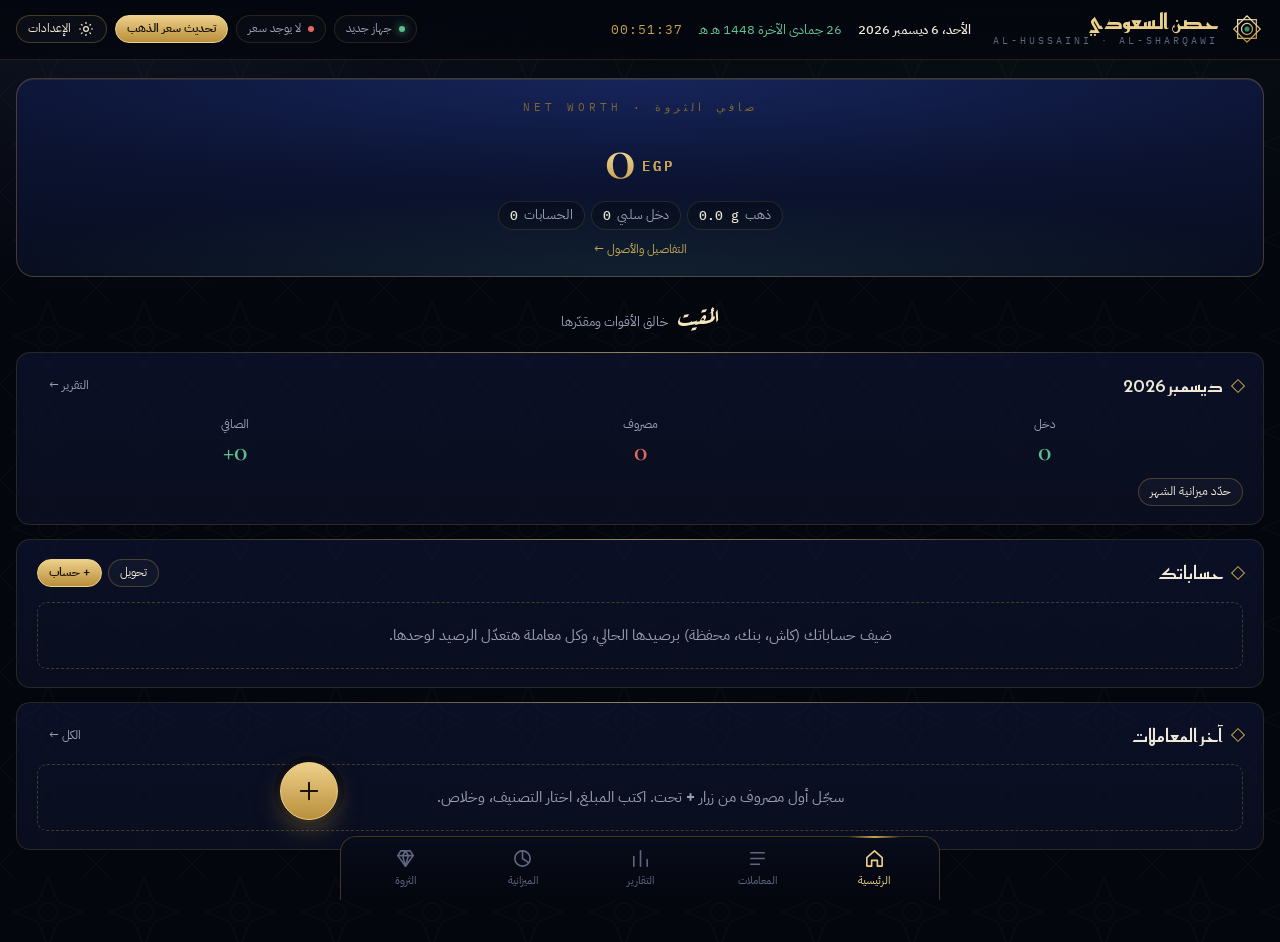
==== commit a749edd5: "Hisn: never block first paint on Google Fonts; toasts no longer swallow taps - Load the font stylesh" ====
--- a/hisn-app/index.html
+++ b/hisn-app/index.html
@@ -16,7 +16,8 @@
 <link rel="apple-touch-icon" href="icons/apple-touch-icon.png">
 <link rel="preconnect" href="https://fonts.googleapis.com">
 <link rel="preconnect" href="https://fonts.gstatic.com" crossorigin>
-<link rel="stylesheet" href="https://fonts.googleapis.com/css2?family=Amiri:ital,wght@0,400;0,700;1,400&family=Aref+Ruqaa:wght@400;700&family=Cormorant+Garamond:wght@500;600;700&family=IBM+Plex+Mono:wght@400;500&family=IBM+Plex+Sans+Arabic:wght@300;400;500;600&family=Reem+Kufi:wght@400;500;600&display=swap">
+<link rel="preload" as="style" href="https://fonts.googleapis.com/css2?family=Amiri:ital,wght@0,400;0,700;1,400&family=Aref+Ruqaa:wght@400;700&family=Cormorant+Garamond:wght@500;600;700&family=IBM+Plex+Mono:wght@400;500&family=IBM+Plex+Sans+Arabic:wght@300;400;500;600&family=Reem+Kufi:wght@400;500;600&display=swap" onload="this.onload=null;this.rel='stylesheet'">
+<noscript><link rel="stylesheet" href="https://fonts.googleapis.com/css2?family=Amiri:ital,wght@0,400;0,700;1,400&family=Aref+Ruqaa:wght@400;700&family=Cormorant+Garamond:wght@500;600;700&family=IBM+Plex+Mono:wght@400;500&family=IBM+Plex+Sans+Arabic:wght@300;400;500;600&family=Reem+Kufi:wght@400;500;600&display=swap"></noscript>
 <link rel="stylesheet" href="css/base.css">
 <link rel="stylesheet" href="css/app.css">
 </head>
--- a/hisn-app/css/app.css
+++ b/hisn-app/css/app.css
@@ -45,7 +45,7 @@
 body[data-view="wealth"] .fab{display:none}
 @media (min-width:900px){.fab{left:calc(50% - 360px)}}
 
-.toast{bottom:calc(var(--nav-h) + var(--safe-b) + 86px);max-width:calc(100% - 32px);text-align:center;white-space:normal}
+.toast{pointer-events:none;bottom:calc(var(--nav-h) + var(--safe-b) + 86px);max-width:calc(100% - 32px);text-align:center;white-space:normal}
 
 /* net-worth card on home */
 .nwcard{position:relative;margin-top:4px;border-radius:18px;padding:20px 18px 16px;text-align:center;cursor:pointer;overflow:hidden;
